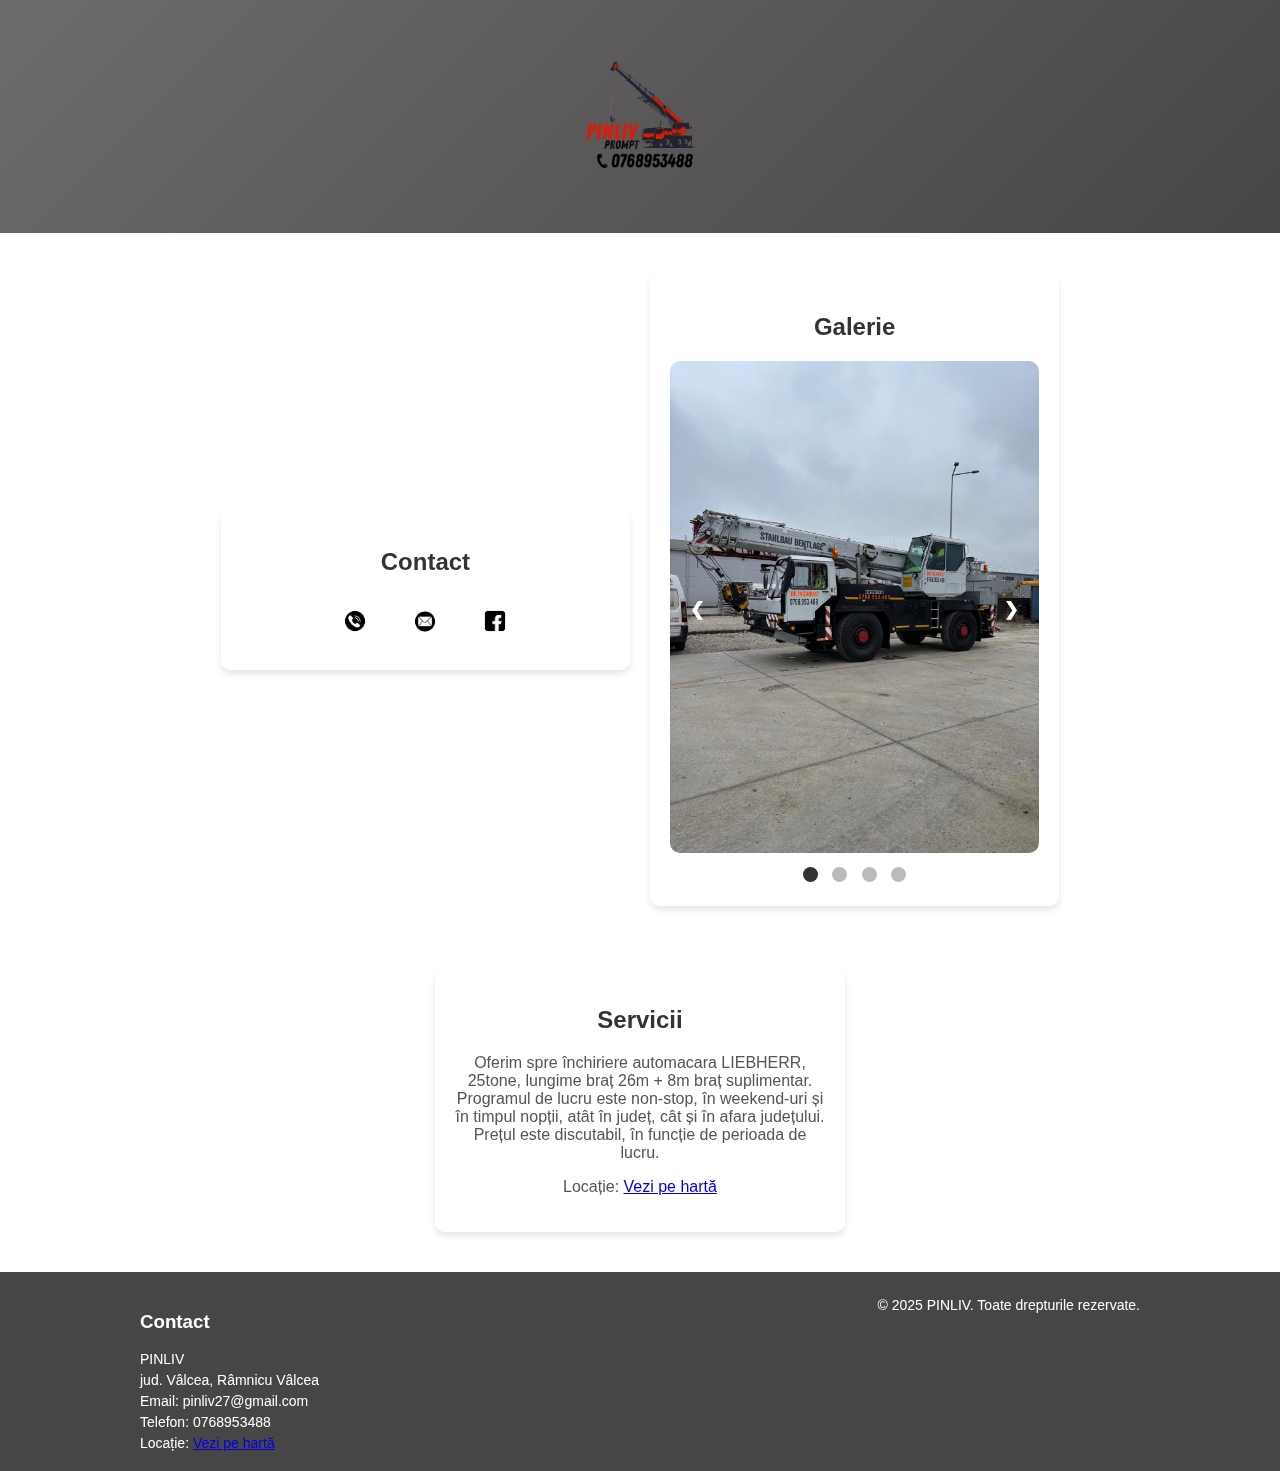
==== index.html @ 68efb4a9 "Update index.html" ====
<!DOCTYPE html>
<html lang="ro">
<head>
<meta name="viewport" content="width=device-width, initial-scale=1.0">
<meta charset="UTF-8">
<meta name="description" content="Închiriere automacara LIEBHERR de 25 tone în județul Vâlcea. Servicii non-stop.">
<title>Închiriere macara automacara</title>
<style>
body {
  margin: 0;
  font-family: Arial, sans-serif;
  background-color: #ffffff;
}

/* Videoclip pentru desktop */
.video-desktop {
  display: none;
  position: fixed;
  top: 0;
  left: 0;
  width: 100%;
  height: 100%;
  object-fit: cover;
  z-index: -1; /* Videoclipul este în spatele conținutului */
}

/* Videoclip pentru mobil */
.video-mobile {
  display: none;
  position: fixed;
  top: 0;
  left: 0;
  width: 100%;
  height: 100%;
  object-fit: cover;
  z-index: -1; /* Videoclipul este în spatele conținutului */
  background: url('fallback-image.jpg') no-repeat center center; /* Imagine fallback */
  background-size: cover;
}

/* Afișare videoclip pentru desktop */
@media (min-width: 768px) {
  .video-desktop {
    display: block;
  }
}

/* Afișare videoclip pentru mobil */
@media (max-width: 767px) {
  .video-mobile {
    display: block;
  }
}

/* Header */
.header {
  background: linear-gradient(135deg, #6e6b6b, #474545);
  color: white;
  padding: 20px;
  text-align: center;
  position: relative;
}

.header img {
  max-width: 150px;
  height: auto;
  display: block;
  margin: 0 auto;
}

/* Layout pentru categorii */
.sections-container {
  display: flex;
  flex-direction: column;
  align-items: center;
  padding: 20px;
}

.section {
  width: 100%;
  max-width: 1000px;
  background-color: rgba(255, 255, 255, 0.8); /* Fundal semi-transparent pentru vizibilitate */
  margin: 20px 0;
  border-radius: 10px;
  box-shadow: 0 4px 6px rgba(0, 0, 0, 0.1);
  padding: 20px;
  text-align: center;
}

.section h2 {
  margin-bottom: 20px;
  font-size: 24px;
  color: #333;
}

.section p {
  font-size: 16px;
  color: #555;
}

/* Contact Buttons */
.contact-buttons {
  display: flex;
  justify-content: center;
  gap: 20px;
}

.contact-buttons a {
  text-decoration: none;
  font-size: 16px;
  border-radius: 5px;
}

.contact-buttons img {
  width: 50px;
  height: 50px;
  border-radius: 5px;
}

/* Galerie */
.gallery-container {
  position: relative;
  width: 100%;
  max-width: 800px;
  margin: 0 auto;
}

.gallery-slides {
  display: none;
}

.gallery-slides img {
  width: 100%;
  border-radius: 10px;
}

.gallery-description {
  margin-top: 20px;
  font-size: 18px;
  color: #555;
}

.prev, .next {
  cursor: pointer;
  position: absolute;
  top: 50%;
  transform: translateY(-50%);
  width: auto;
  padding: 10px;
  color: white;
  font-weight: bold;
  font-size: 18px;
  transition: 0.6s ease;
  border-radius: 3px;
  user-select: none;
}

.prev {
  left: 10px;
}

.next {
  right: 10px;
}

.prev:hover, .next:hover {
  background-color: rgba(0, 0, 0, 0.8);
}

.dot {
  height: 15px;
  width: 15px;
  margin: 0 5px;
  background-color: #bbb;
  border-radius: 50%;
  display: inline-block;
  cursor: pointer;
}

.dot.active {
  background-color: #333;
}

/* Footer */
.footer {
  background-color: #474545;
  color: white;
  padding: 20px;
  text-align: center;
}

.footer .footer-container {
  display: flex;
  flex-direction: column;
  align-items: center;
}

.footer .footer-container div {
  margin-bottom: 10px;
  text-align: center;
}

.footer p {
  font-size: 14px;
  margin: 5px 0 0;
}

/* Responsive Design */
@media (min-width: 768px) {
  .sections-container {
    flex-direction: row;
    flex-wrap: wrap;
    gap: 20px;
    justify-content: center;
  }

  .section {
    flex: 1 1 calc(33% - 40px);
    max-width: calc(33% - 40px);
  }

  .footer .footer-container {
    flex-direction: row;
    justify-content: space-between;
    align-items: flex-start;
    max-width: 1000px;
    margin: 0 auto;
  }

  .footer .footer-container div {
    text-align: left;
    margin-bottom: 0;
  }
}
</style>
</head>
<body>

<!-- Videoclip pentru desktop -->
<video autoplay muted loop playsinline preload="auto" class="video-desktop">
  <source src="fundal-video-desktop.mp4" type="video/mp4">
  Browserul tău nu suportă videoclipuri HTML5.
</video>

<!-- Videoclip pentru mobil -->
<video autoplay muted loop playsinline preload="auto" class="video-mobile">
  <source src="fundal-video-mobil.mp4" type="video/mp4">
  Browserul tău nu suportă videoclipuri HTML5.
</video>

<!-- Header -->
<div class="header">
  <img src="pinliv-logo_nr.png" alt="Logo Firma">
</div>

<!-- Secțiuni grupate -->
<div class="sections-container">
  <!-- Secțiunea Contact -->
  <div class="section" id="contact">
    <h2>Contact</h2>
    <div class="contact-buttons">
      <a href="tel:0768953488" class="call-btn">
        <img src="telefon.png" alt="Sună acum">
      </a>
      <a href="mailto:pinliv27@gmail.com" class="email-btn">
        <img src="mail.png" alt="Trimite Email">
      </a>
      <a href="https://www.facebook.com/profile.php?id=100069000272094&locale=ro_RO" target="_blank" class="facebook-btn">
        <img src="facebook.png" alt="Pagina Facebook">
      </a>
    </div>
  </div>

  <!-- Secțiunea Galerie -->
  <div class="section" id="galerie">
    <h2>Galerie</h2>
    <div class="gallery-container">
      <div class="gallery-slides">
        <img src="poza1.jpeg" alt="Automacara în acțiune - poza 1">
      </div>
      <div class="gallery-slides">
        <img src="poza2.jpeg" alt="Automacara în acțiune - poza 2">
      </div>
      <div class="gallery-slides">
        <img src="poza3.jpeg" alt="Automacara în acțiune - poza 3">
      </div>
      <div class="gallery-slides">
        <img src="poza4.jpeg" alt="Automacara în acțiune - poza 4">
      </div>
      <a class="prev" onclick="changeSlide(-1)">&#10094;</a>
      <a class="next" onclick="changeSlide(1)">&#10095;</a>
    </div>
    <div style="text-align:center; margin-top: 10px;">
      <span class="dot" onclick="currentSlide(1)"></span> 
      <span class="dot" onclick="currentSlide(2)"></span> 
      <span class="dot" onclick="currentSlide(3)"></span> 
      <span class="dot" onclick="currentSlide(4)"></span> 
    </div>
  </div>

  <!-- Secțiunea Descriere -->
  <div class="section" id="descriere">
    <h2>Servicii</h2>
    <p>Oferim spre închiriere automacara LIEBHERR, 25tone, lungime braț 26m + 8m braț suplimentar. Programul de lucru este non-stop, în weekend-uri și în timpul nopții, atât în județ, cât și în afara județului. Prețul este discutabil, în funcție de perioada de lucru.</p>
    <p>Locație: <a href="https://www.google.com/maps/place/PinLiv+Prompt/@45.1141812,24.3828672,12z/data=!4m6!3m5!1s0x41008d214cbc3e61:0xba1b94f896aed656!8m2!3d45.1028002!4d24.3517972!16s%2Fg%2F11wx__rbg1?authuser=3&entry=ttu&g_ep=EgoyMDI1MDExNS4wIKXMDSoASAFQAw%3D%3D" target="_blank">Vezi pe hartă</a></p>
  </div>
</div>

<!-- Footer -->
<div class="footer">
  <div class="footer-container">
    <div>
      <h3>Contact</h3>
      <p>PINLIV</p>
      <p>jud. Vâlcea, Râmnicu Vâlcea</p>
      <p>Email: pinliv27@gmail.com</p>
      <p>Telefon: 0768953488</p>
      <p>Locație: <a href="https://www.google.com/maps/place/PinLiv+Prompt/@45.1141812,24.3828672,12z/data=!4m6!3m5!1s0x41008d214cbc3e61:0xba1b94f896aed656!8m2!3d45.1028002!4d24.3517972!16s%2Fg%2F11wx__rbg1?authuser=3&entry=ttu&g_ep=EgoyMDI1MDExNS4wIKXMDSoASAFQAw%3D%3D" target="_blank">Vezi pe hartă</a></p>
    </div>
    <div>
      <p>&copy; 2025 PINLIV. Toate drepturile rezervate.</p>
    </div>
  </div>
</div>

<script>
let slideIndex = 1;
showSlides(slideIndex);

function changeSlide(n) {
  showSlides(slideIndex += n);
}

function currentSlide(n) {
  showSlides(slideIndex = n);
}

function showSlides(n) {
  let slides = document.getElementsByClassName("gallery-slides");
  let dots = document.getElementsByClassName("dot");
  if (n > slides.length) {slideIndex = 1} 
  if (n < 1) {slideIndex = slides.length}
  for (let i = 0; i < slides.length; i++) {
    slides[i].style.display = "none";  
  }
  for (let i = 0; i < dots.length; i++) {
    dots[i].className = dots[i].className.replace(" active", "");
  }
  slides[slideIndex-1].style.display = "block";  
  dots[slideIndex-1].className += " active";
}
</script>

</body>
</html>
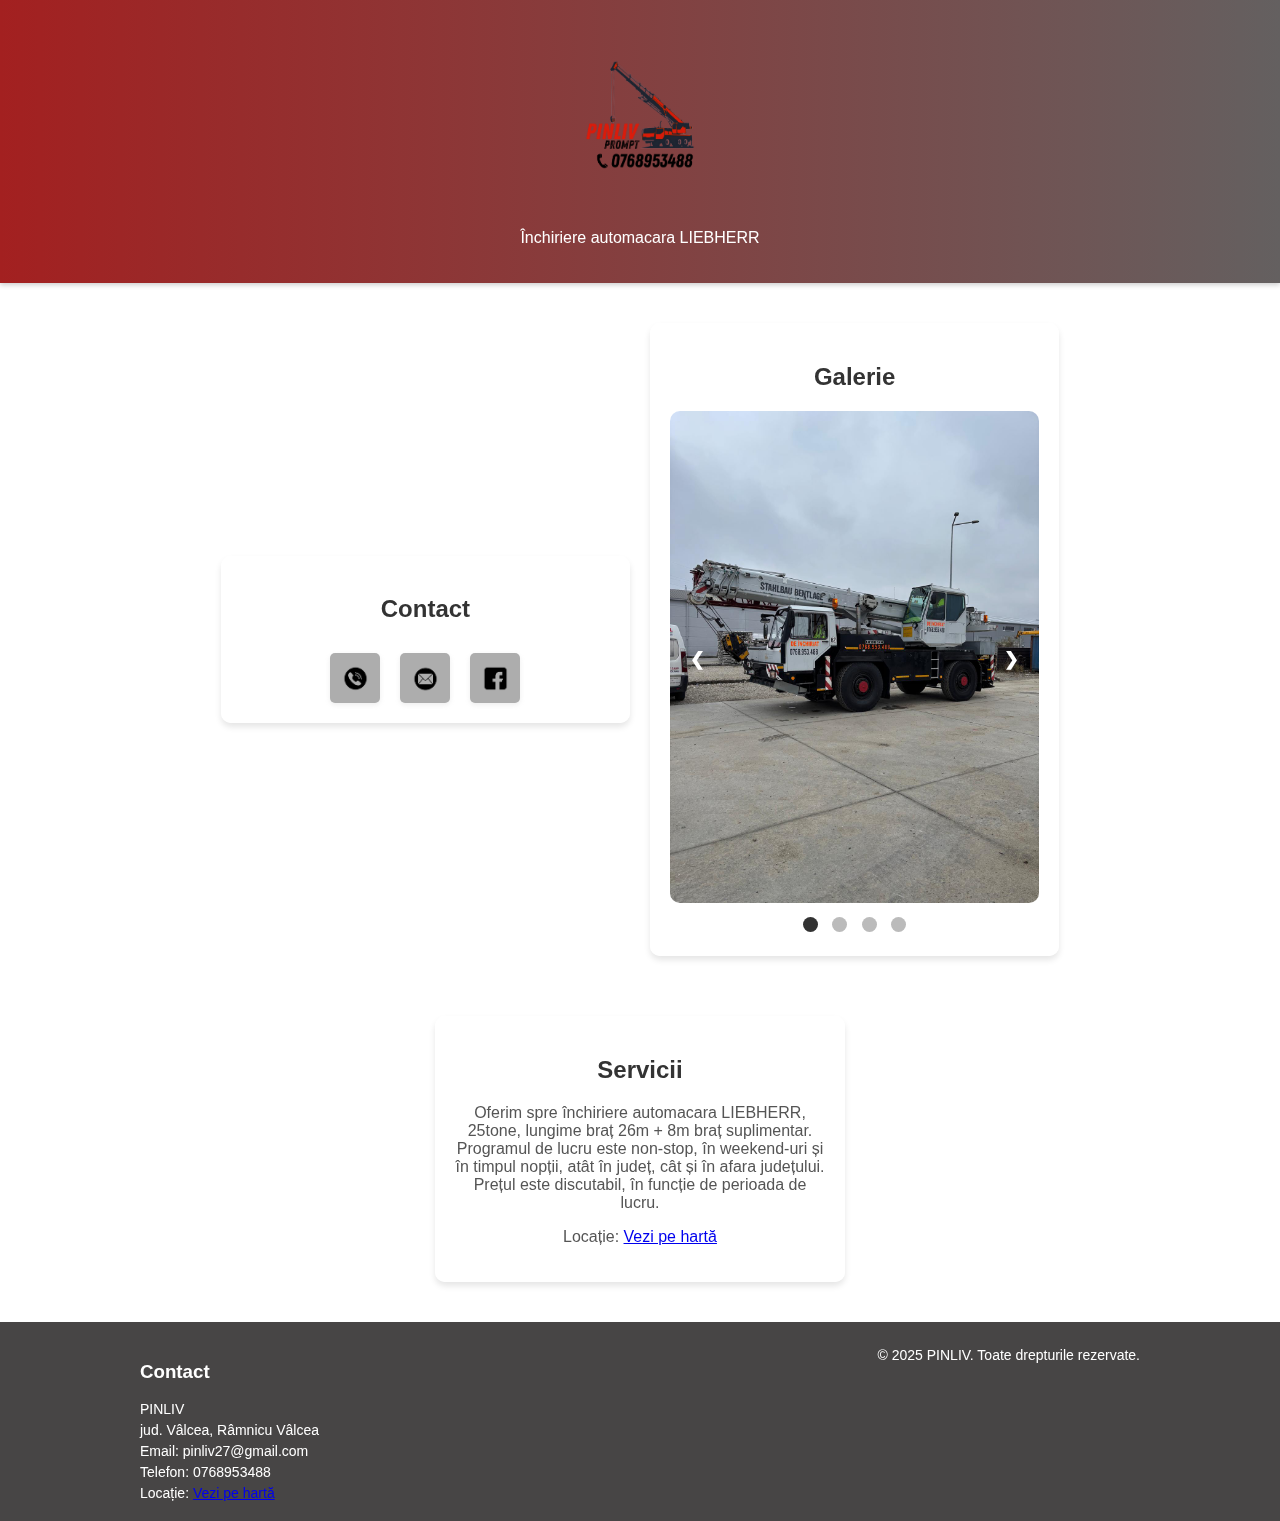
==== commit 96254eb6: "Update index.html" ====
--- a/index.html
+++ b/index.html
@@ -10,6 +10,7 @@
   margin: 0;
   font-family: Arial, sans-serif;
   background-color: #ffffff;
+  scroll-behavior: smooth;
 }
 
 /* Videoclip pentru desktop */
@@ -21,7 +22,7 @@
   width: 100%;
   height: 100%;
   object-fit: cover;
-  z-index: -1; /* Videoclipul este în spatele conținutului */
+  z-index: -1;
 }
 
 /* Videoclip pentru mobil */
@@ -33,19 +34,17 @@
   width: 100%;
   height: 100%;
   object-fit: cover;
-  z-index: -1; /* Videoclipul este în spatele conținutului */
-  background: url('fallback-image.jpg') no-repeat center center; /* Imagine fallback */
+  z-index: -1;
+  background: url('fallback-image.jpg') no-repeat center center;
   background-size: cover;
 }
 
-/* Afișare videoclip pentru desktop */
 @media (min-width: 768px) {
   .video-desktop {
     display: block;
   }
 }
 
-/* Afișare videoclip pentru mobil */
 @media (max-width: 767px) {
   .video-mobile {
     display: block;
@@ -54,11 +53,14 @@
 
 /* Header */
 .header {
-  background: linear-gradient(135deg, #6e6b6b, #474545);
+  background: linear-gradient(90deg, #a32020, #646060);
   color: white;
   padding: 20px;
   text-align: center;
   position: relative;
+  z-index: 1000;
+  box-shadow: 0 2px 5px rgba(0, 0, 0, 0.2);
+  transition: all 0.3s ease;
 }
 
 .header img {
@@ -79,7 +81,7 @@
 .section {
   width: 100%;
   max-width: 1000px;
-  background-color: rgba(255, 255, 255, 0.8); /* Fundal semi-transparent pentru vizibilitate */
+  background-color: rgba(255, 255, 255, 0.8);
   margin: 20px 0;
   border-radius: 10px;
   box-shadow: 0 4px 6px rgba(0, 0, 0, 0.1);
@@ -98,23 +100,44 @@
   color: #555;
 }
 
-/* Contact Buttons */
+/* Contact Section */
+#contact {
+  display: flex;
+  flex-direction: column;
+  align-items: center;
+  justify-content: center;
+  padding: 20px;
+}
+
 .contact-buttons {
   display: flex;
   justify-content: center;
   gap: 20px;
+  margin-top: 10px;
 }
 
 .contact-buttons a {
   text-decoration: none;
-  font-size: 16px;
+  font-size: 14px;
   border-radius: 5px;
-}
-
-.contact-buttons img {
+  display: flex;
+  align-items: center;
+  justify-content: center;
   width: 50px;
   height: 50px;
-  border-radius: 5px;
+  background-color: #adadad;
+  box-shadow: 0 2px 5px rgba(170, 170, 170, 0.2);
+  transition: transform 0.3s ease, background-color 0.3s ease;
+}
+
+.contact-buttons a:hover {
+  transform: scale(1.1);
+  background-color: #a32020;
+}
+
+.contact-buttons img {
+  width: 55px;
+  height: 55px;
 }
 
 /* Galerie */
@@ -132,6 +155,10 @@
 .gallery-slides img {
   width: 100%;
   border-radius: 10px;
+}
+
+.gallery-slides.active {
+  display: block;
 }
 
 .gallery-description {
@@ -205,7 +232,6 @@
   margin: 5px 0 0;
 }
 
-/* Responsive Design */
 @media (min-width: 768px) {
   .sections-container {
     flex-direction: row;
@@ -233,24 +259,49 @@
   }
 }
 </style>
+<script>
+// Galerie slideshow
+let slideIndex = 1;
+showSlides(slideIndex);
+
+function changeSlide(n) {
+  showSlides(slideIndex += n);
+}
+
+function currentSlide(n) {
+  showSlides(slideIndex = n);
+}
+
+function showSlides(n) {
+  let slides = document.querySelectorAll(".gallery-slides");
+  let dots = document.querySelectorAll(".dot");
+  if (n > slides.length) {slideIndex = 1} 
+  if (n < 1) {slideIndex = slides.length}
+  slides.forEach(slide => slide.classList.remove("active"));
+  dots.forEach(dot => dot.classList.remove("active"));
+  slides[slideIndex - 1].classList.add("active");
+  dots[slideIndex - 1].classList.add("active");
+}
+</script>
 </head>
 <body>
 
 <!-- Videoclip pentru desktop -->
 <video autoplay muted loop playsinline preload="auto" class="video-desktop">
-  <source src="fundal-video-desktop.mp4" type="video/mp4">
+  <source src="video1.mov" type="video/mp4">
   Browserul tău nu suportă videoclipuri HTML5.
 </video>
 
 <!-- Videoclip pentru mobil -->
 <video autoplay muted loop playsinline preload="auto" class="video-mobile">
-  <source src="fundal-video-mobil.mp4" type="video/mp4">
+  <source src="video1.mov" type="video/mp4">
   Browserul tău nu suportă videoclipuri HTML5.
 </video>
 
 <!-- Header -->
 <div class="header">
   <img src="pinliv-logo_nr.png" alt="Logo Firma">
+  <p class="slogan">Închiriere automacara LIEBHERR</p>
 </div>
 
 <!-- Secțiuni grupate -->
@@ -259,13 +310,13 @@
   <div class="section" id="contact">
     <h2>Contact</h2>
     <div class="contact-buttons">
-      <a href="tel:0768953488" class="call-btn">
+      <a href="tel:0768953488">
         <img src="telefon.png" alt="Sună acum">
       </a>
-      <a href="mailto:pinliv27@gmail.com" class="email-btn">
+      <a href="mailto:pinliv27@gmail.com">
         <img src="mail.png" alt="Trimite Email">
       </a>
-      <a href="https://www.facebook.com/profile.php?id=100069000272094&locale=ro_RO" target="_blank" class="facebook-btn">
+      <a href="https://www.facebook.com/profile.php?id=100069000272094&locale=ro_RO" target="_blank">
         <img src="facebook.png" alt="Pagina Facebook">
       </a>
     </div>
@@ -275,7 +326,7 @@
   <div class="section" id="galerie">
     <h2>Galerie</h2>
     <div class="gallery-container">
-      <div class="gallery-slides">
+      <div class="gallery-slides active">
         <img src="poza1.jpeg" alt="Automacara în acțiune - poza 1">
       </div>
       <div class="gallery-slides">
@@ -291,10 +342,10 @@
       <a class="next" onclick="changeSlide(1)">&#10095;</a>
     </div>
     <div style="text-align:center; margin-top: 10px;">
-      <span class="dot" onclick="currentSlide(1)"></span> 
-      <span class="dot" onclick="currentSlide(2)"></span> 
-      <span class="dot" onclick="currentSlide(3)"></span> 
-      <span class="dot" onclick="currentSlide(4)"></span> 
+      <span class="dot active" onclick="currentSlide(1)"></span>
+      <span class="dot" onclick="currentSlide(2)"></span>
+      <span class="dot" onclick="currentSlide(3)"></span>
+      <span class="dot" onclick="currentSlide(4)"></span>
     </div>
   </div>
 
@@ -302,7 +353,7 @@
   <div class="section" id="descriere">
     <h2>Servicii</h2>
     <p>Oferim spre închiriere automacara LIEBHERR, 25tone, lungime braț 26m + 8m braț suplimentar. Programul de lucru este non-stop, în weekend-uri și în timpul nopții, atât în județ, cât și în afara județului. Prețul este discutabil, în funcție de perioada de lucru.</p>
-    <p>Locație: <a href="https://www.google.com/maps/place/PinLiv+Prompt/@45.1141812,24.3828672,12z/data=!4m6!3m5!1s0x41008d214cbc3e61:0xba1b94f896aed656!8m2!3d45.1028002!4d24.3517972!16s%2Fg%2F11wx__rbg1?authuser=3&entry=ttu&g_ep=EgoyMDI1MDExNS4wIKXMDSoASAFQAw%3D%3D" target="_blank">Vezi pe hartă</a></p>
+    <p>Locație: <a href="https://www.google.com/maps/place/PinLiv+Prompt/@45.1141812,24.3828672,12z/data=!4m6!3m5!1s0x41008d214cbc3e61:0xba1b94f896aed656!8m2!3d45.1028002!4d24.3517972!16s%2Fg%2F11wx__rbg1?authuser=3&entry=ttu" target="_blank">Vezi pe hartă</a></p>
   </div>
 </div>
 
@@ -315,7 +366,7 @@
       <p>jud. Vâlcea, Râmnicu Vâlcea</p>
       <p>Email: pinliv27@gmail.com</p>
       <p>Telefon: 0768953488</p>
-      <p>Locație: <a href="https://www.google.com/maps/place/PinLiv+Prompt/@45.1141812,24.3828672,12z/data=!4m6!3m5!1s0x41008d214cbc3e61:0xba1b94f896aed656!8m2!3d45.1028002!4d24.3517972!16s%2Fg%2F11wx__rbg1?authuser=3&entry=ttu&g_ep=EgoyMDI1MDExNS4wIKXMDSoASAFQAw%3D%3D" target="_blank">Vezi pe hartă</a></p>
+      <p>Locație: <a href="https://www.google.com/maps/place/PinLiv+Prompt/@45.1141812,24.3828672,12z/data=!4m6!3m5!1s0x41008d214cbc3e61:0xba1b94f896aed656!8m2!3d45.1028002!4d24.3517972!16s%2Fg%2F11wx__rbg1?authuser=3&entry=ttu" target="_blank">Vezi pe hartă</a></p>
     </div>
     <div>
       <p>&copy; 2025 PINLIV. Toate drepturile rezervate.</p>
@@ -323,33 +374,6 @@
   </div>
 </div>
 
-<script>
-let slideIndex = 1;
-showSlides(slideIndex);
-
-function changeSlide(n) {
-  showSlides(slideIndex += n);
-}
-
-function currentSlide(n) {
-  showSlides(slideIndex = n);
-}
-
-function showSlides(n) {
-  let slides = document.getElementsByClassName("gallery-slides");
-  let dots = document.getElementsByClassName("dot");
-  if (n > slides.length) {slideIndex = 1} 
-  if (n < 1) {slideIndex = slides.length}
-  for (let i = 0; i < slides.length; i++) {
-    slides[i].style.display = "none";  
-  }
-  for (let i = 0; i < dots.length; i++) {
-    dots[i].className = dots[i].className.replace(" active", "");
-  }
-  slides[slideIndex-1].style.display = "block";  
-  dots[slideIndex-1].className += " active";
-}
-</script>
-
 </body>
 </html>
+
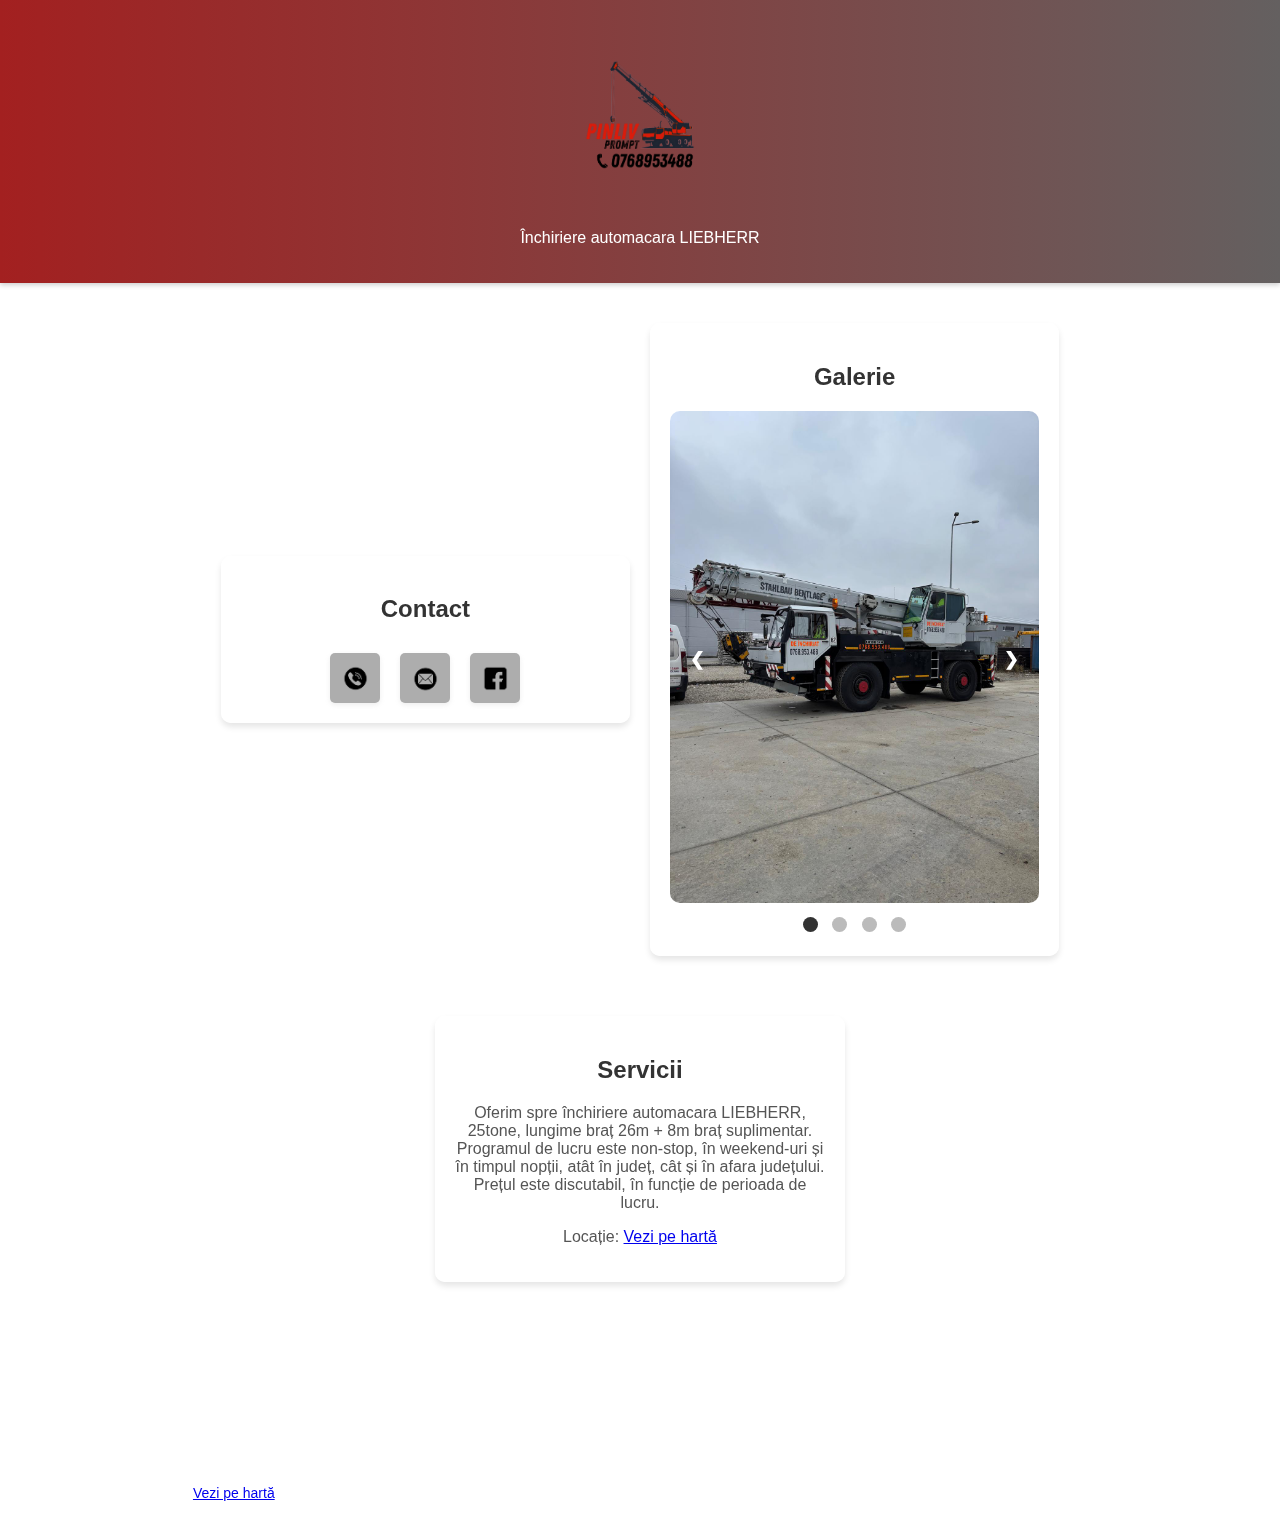
==== commit 76473bcc: "Update index.html" ====
--- a/index.html
+++ b/index.html
@@ -210,7 +210,7 @@
 
 /* Footer */
 .footer {
-  background-color: #474545;
+  background-color: #6e656;
   color: white;
   padding: 20px;
   text-align: center;
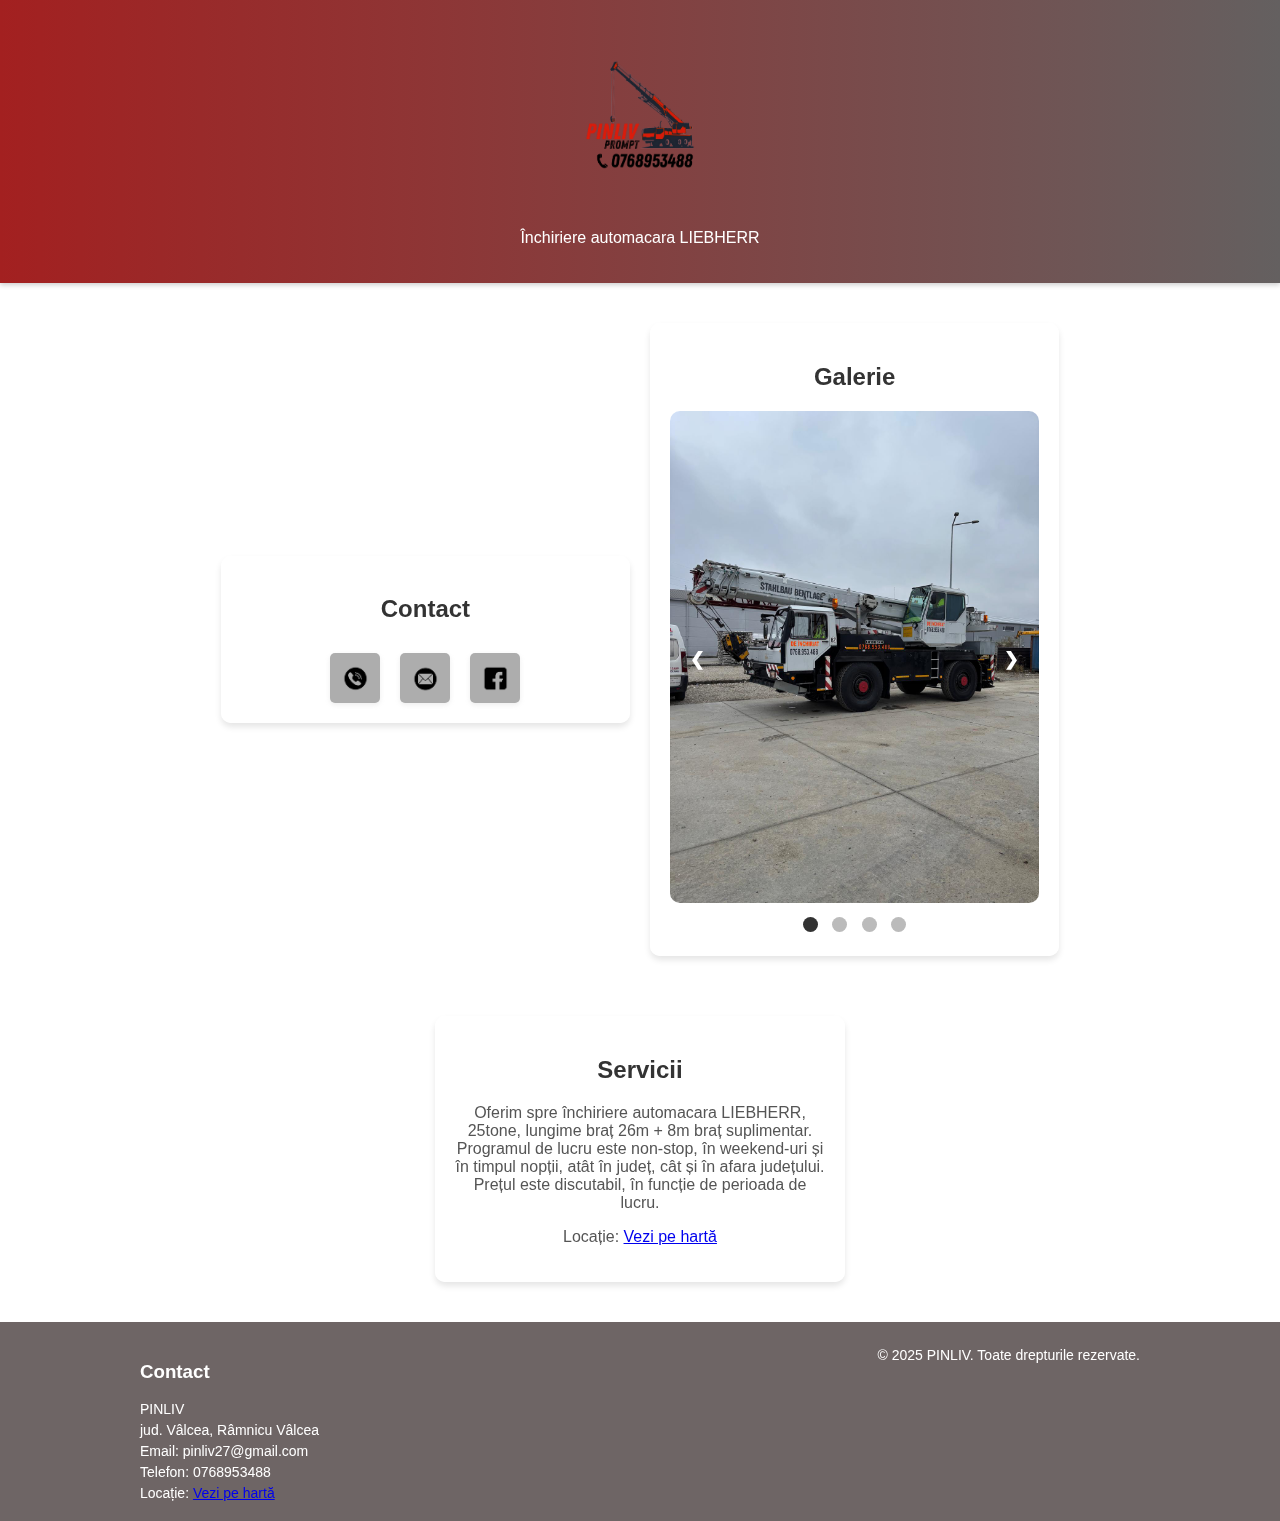
==== commit 8aad9249: "Update index.html" ====
--- a/index.html
+++ b/index.html
@@ -210,7 +210,7 @@
 
 /* Footer */
 .footer {
-  background-color: #6e656;
+  background-color: #6e6565;
   color: white;
   padding: 20px;
   text-align: center;
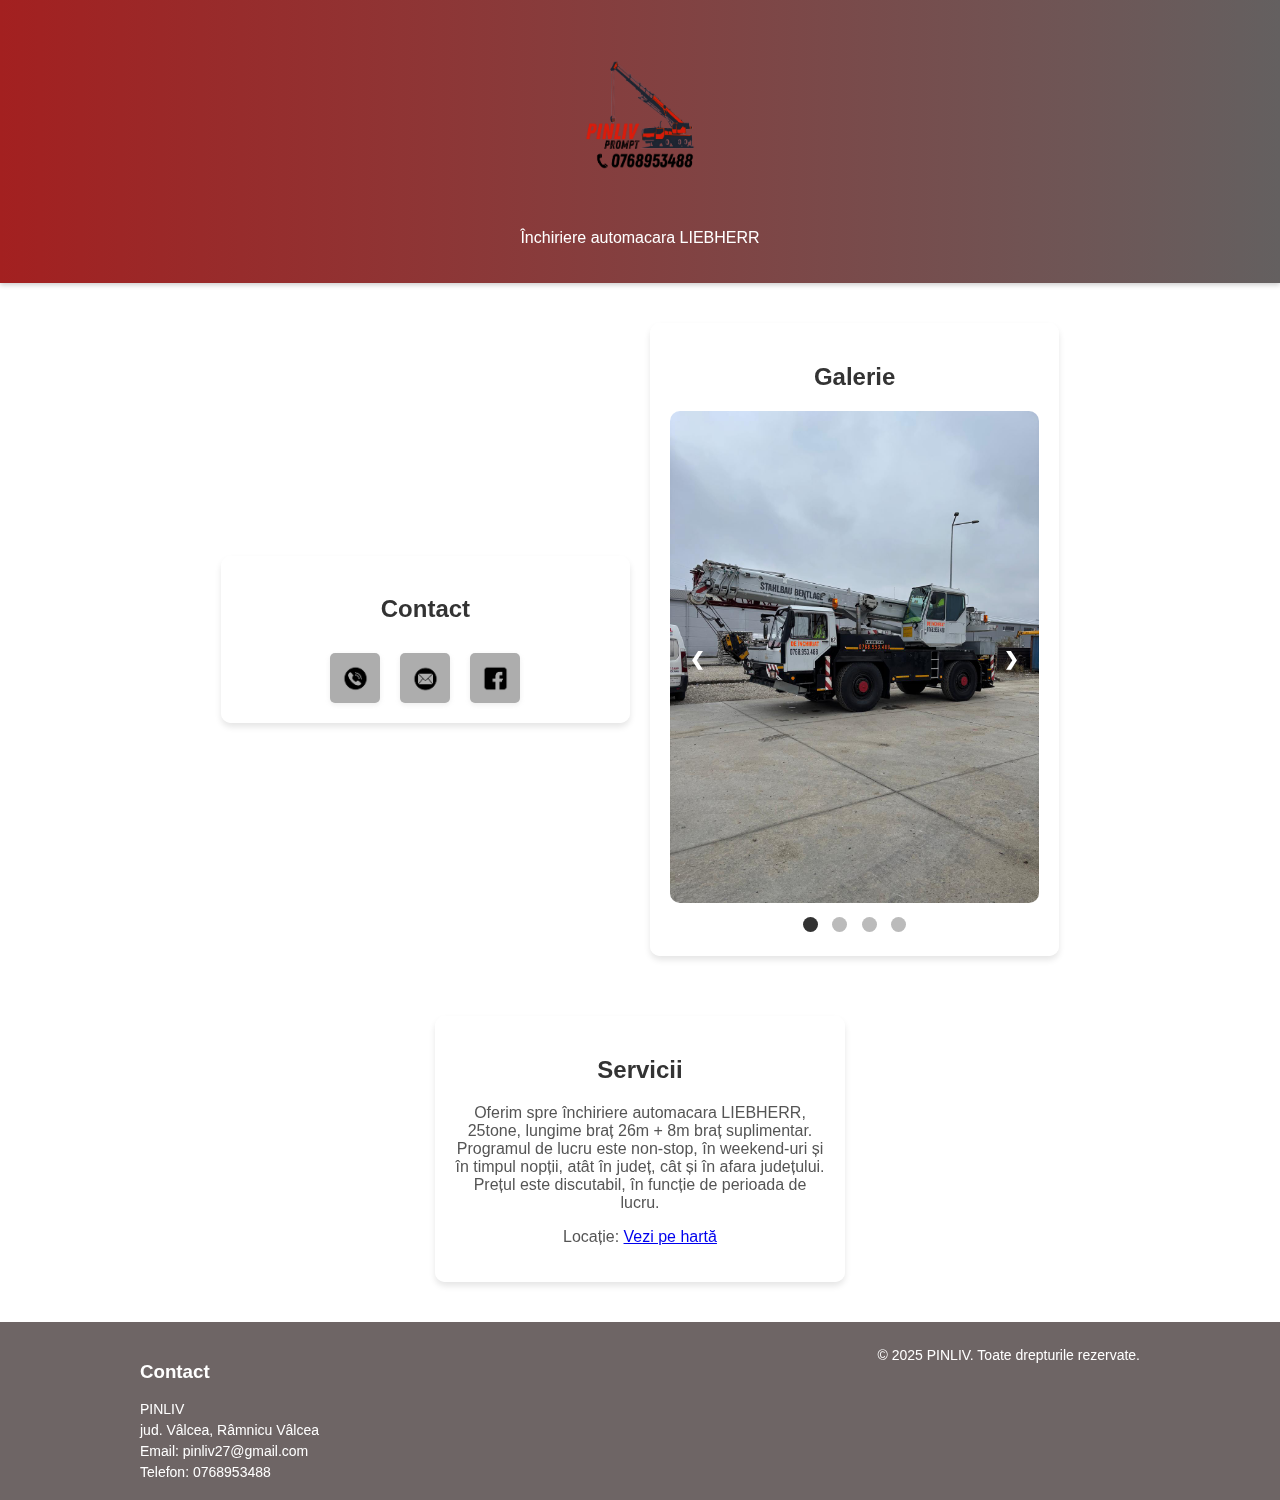
==== commit 363f58e2: "Update index.html" ====
--- a/index.html
+++ b/index.html
@@ -366,7 +366,7 @@
       <p>jud. Vâlcea, Râmnicu Vâlcea</p>
       <p>Email: pinliv27@gmail.com</p>
       <p>Telefon: 0768953488</p>
-      <p>Locație: <a href="https://www.google.com/maps/place/PinLiv+Prompt/@45.1141812,24.3828672,12z/data=!4m6!3m5!1s0x41008d214cbc3e61:0xba1b94f896aed656!8m2!3d45.1028002!4d24.3517972!16s%2Fg%2F11wx__rbg1?authuser=3&entry=ttu" target="_blank">Vezi pe hartă</a></p>
+     <!-- <p>Locație: <a href="https://www.google.com/maps/place/PinLiv+Prompt/@45.1141812,24.3828672,12z/data=!4m6!3m5!1s0x41008d214cbc3e61:0xba1b94f896aed656!8m2!3d45.1028002!4d24.3517972!16s%2Fg%2F11wx__rbg1?authuser=3&entry=ttu" target="_blank">Vezi pe hartă</a></p> -->
     </div>
     <div>
       <p>&copy; 2025 PINLIV. Toate drepturile rezervate.</p>
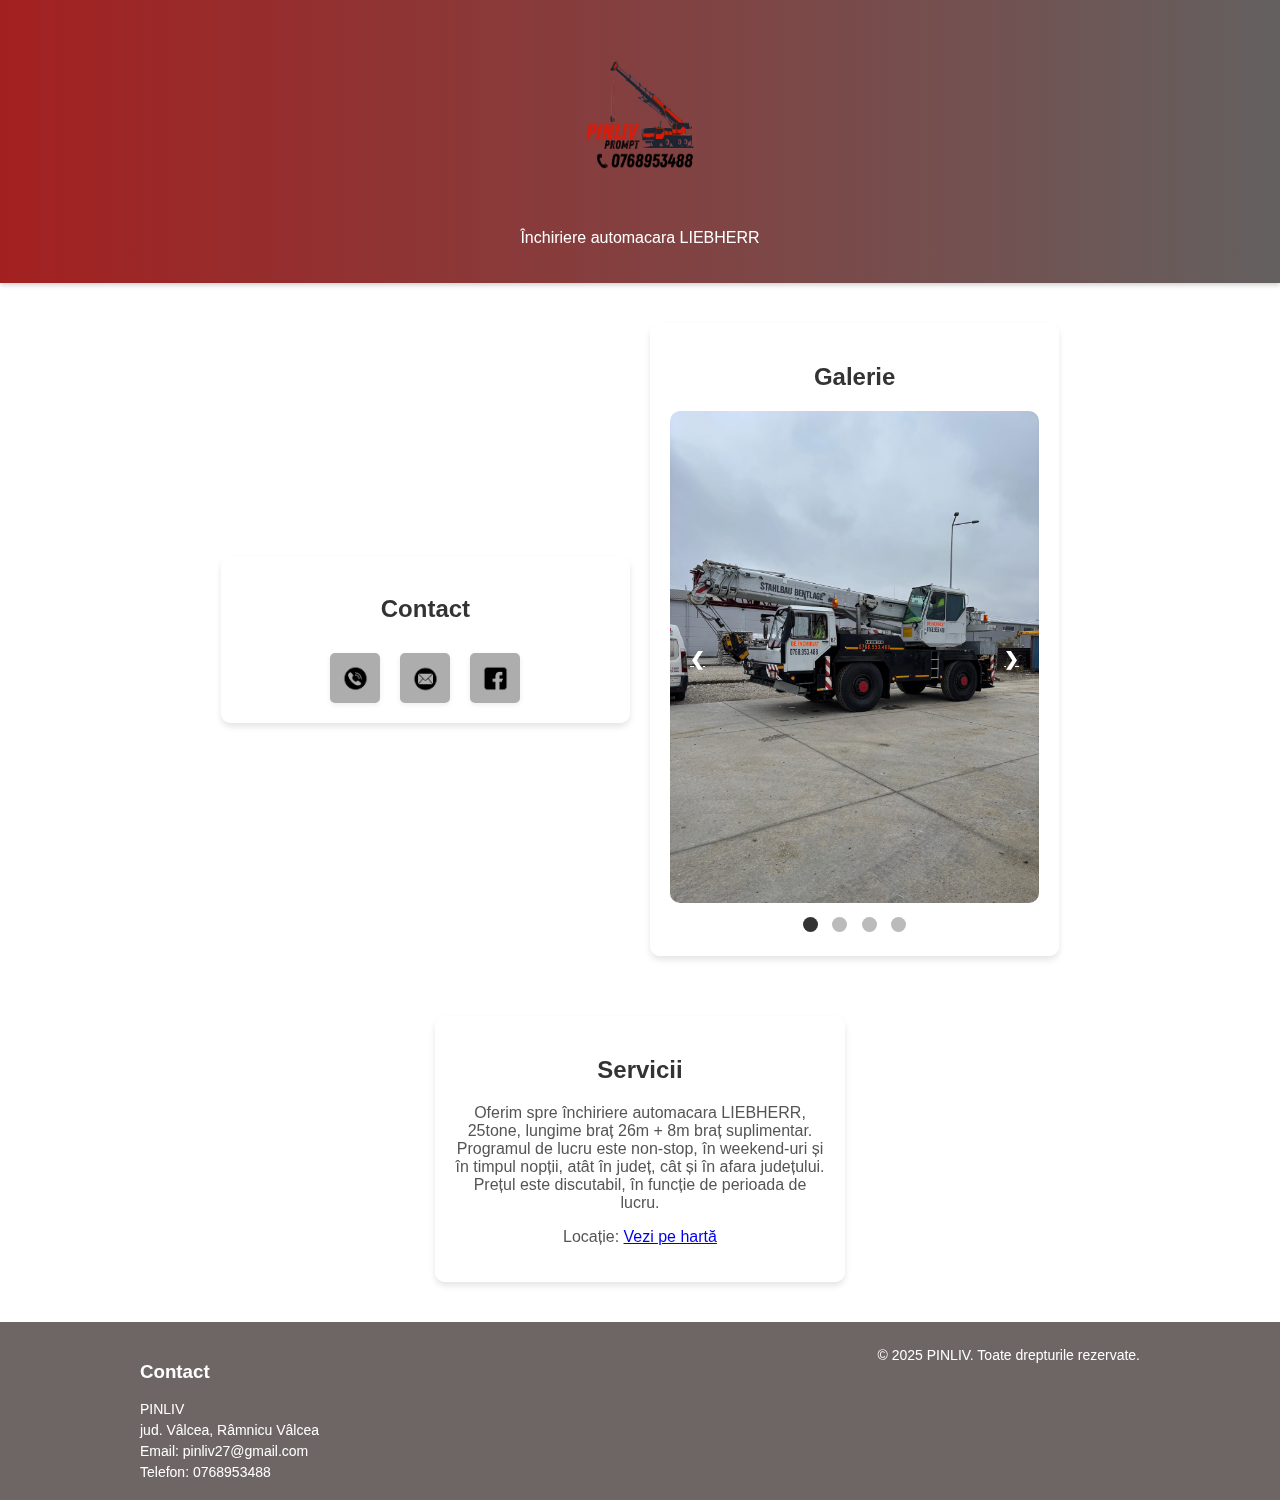
==== commit dafe22d9: "Update index.html" ====
--- a/index.html
+++ b/index.html
@@ -338,8 +338,12 @@
       <div class="gallery-slides">
         <img src="poza4.jpeg" alt="Automacara în acțiune - poza 4">
       </div>
-      <a class="prev" onclick="changeSlide(-1)">&#10094;</a>
-      <a class="next" onclick="changeSlide(1)">&#10095;</a>
+      <a href="#prev" class="prev" onclick="changeSlide(-1)" title="Slide anterior">
+        &#10094;
+      </a>
+      <a href="#next" class="next" onclick="changeSlide(1)" title="Slide următor">
+        &#10095;
+      </a>
     </div>
     <div style="text-align:center; margin-top: 10px;">
       <span class="dot active" onclick="currentSlide(1)"></span>
@@ -366,7 +370,7 @@
       <p>jud. Vâlcea, Râmnicu Vâlcea</p>
       <p>Email: pinliv27@gmail.com</p>
       <p>Telefon: 0768953488</p>
-     <!-- <p>Locație: <a href="https://www.google.com/maps/place/PinLiv+Prompt/@45.1141812,24.3828672,12z/data=!4m6!3m5!1s0x41008d214cbc3e61:0xba1b94f896aed656!8m2!3d45.1028002!4d24.3517972!16s%2Fg%2F11wx__rbg1?authuser=3&entry=ttu" target="_blank">Vezi pe hartă</a></p> -->
+      
     </div>
     <div>
       <p>&copy; 2025 PINLIV. Toate drepturile rezervate.</p>
@@ -376,4 +380,3 @@
 
 </body>
 </html>
-
